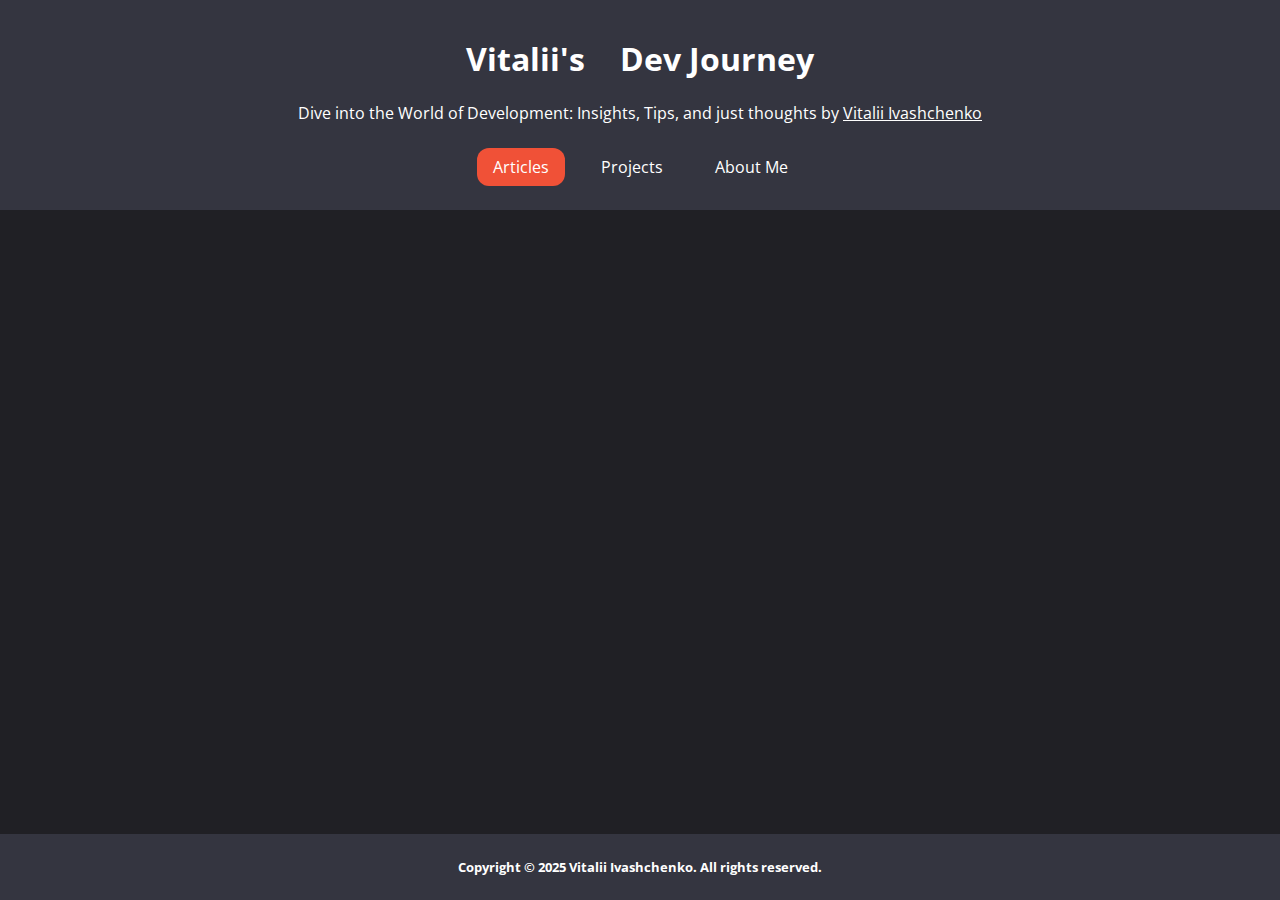
==== index.html @ 0760228d "Initial commit" ====
<!DOCTYPE html>
<html lang="en">

<head>
    <link href="https://fonts.googleapis.com" rel="preconnect">
    <link href="https://fonts.gstatic.com" rel="preconnect" crossorigin>
    <link href="https://fonts.googleapis.com/css2?family=Open+Sans:ital,wght@0,300..800;1,300..800&display=swap"
        rel="stylesheet">

    <link href="assets/stylesheets/styles.css" rel="stylesheet" type="text/css">

    <meta charset="UTF-8">
    <meta name="viewport" content="width=device-width, initial-scale=1.0">
    <title>Articles | Vitalii Ivashchenko</title>

    <script src="assets/javascripts/footer.js" defer></script>
    <script src="assets/javascripts/header.js" defer></script>
</head>

<body>
    <main-header></main-header>

    <main>

    </main>

    <main-footer></main-footer>
</body>

</html>
---- assets/stylesheets/styles.css ----
:root {
    background-color: rgba(32, 32, 37, 1);
    color: #fff;
    font-family: 'Open Sans', serif;
    --block-background-color: rgba(52, 53, 64, 0.5);
    --border-radius: 12px;
    --header-footer-background-color: rgba(52, 53, 64, 1);
}

a:link {
    color: #fff;
}

a:visited {
    color: #fff;
}

body {
    display: flex;
    flex-direction: column;
    margin: 0;
    min-height: 100vh;
    padding: 0;
}

footer {
    background: var(--header-footer-background-color);
    margin-top: auto;
    padding: 0.1rem 0;
    text-align: center;
}

header {
    background: var(--header-footer-background-color);
    padding: 1rem;
    text-align: center;
}

header nav {
    margin-bottom: 1rem;
    margin-top: 2rem;
}

header nav a {
    border-radius: var(--border-radius);
    margin: 0 0.5rem;
    padding: 0.5rem 1rem;
    position: relative;
    text-decoration: none;
}

header nav a:hover {
    background-color: #fff;
    color: #000;
}

header nav a:active {
    background-color: rgba(240, 81, 55, 1);
    color: #fff;
}

header nav a.active {
    background-color: rgba(240, 81, 55, 1);
    color: #fff;
}

main {
    flex: 1;
    max-width: 800px;
    margin: 0 auto;
    padding: 2rem;
}

.block {
    background-color: var(--block-background-color);
    border: 1px solid var(--header-footer-background-color);
    border-radius: var(--border-radius);
    margin-bottom: 1rem;
    padding: 1rem;
}

.block h2 {
    margin: 0;
}

.block ul {
    margin: 0;
}

.horizontal-container {
    align-items: center;
    display: flex;
    gap: 1rem;
}

.horizontal-container .spacer {
    flex-grow: 1;
}

.image-container {
    display: flex;
    justify-content: space-evenly;
}

.image-container img {
    height: auto;
    width: 25%;
}

.social-links {
    display: flex;
    justify-content: center;
    gap: 1rem;
    margin-top: 1rem;
}

.social-links a {
    color: #fff;
    text-decoration: none;
    padding: 0.5rem 1rem;
    border: 1px solid #fff;
    border-radius: 8px;
    transition: all 0.3s ease;
}

.social-links a:hover {
    background-color: #fff;
    color: #000;
}
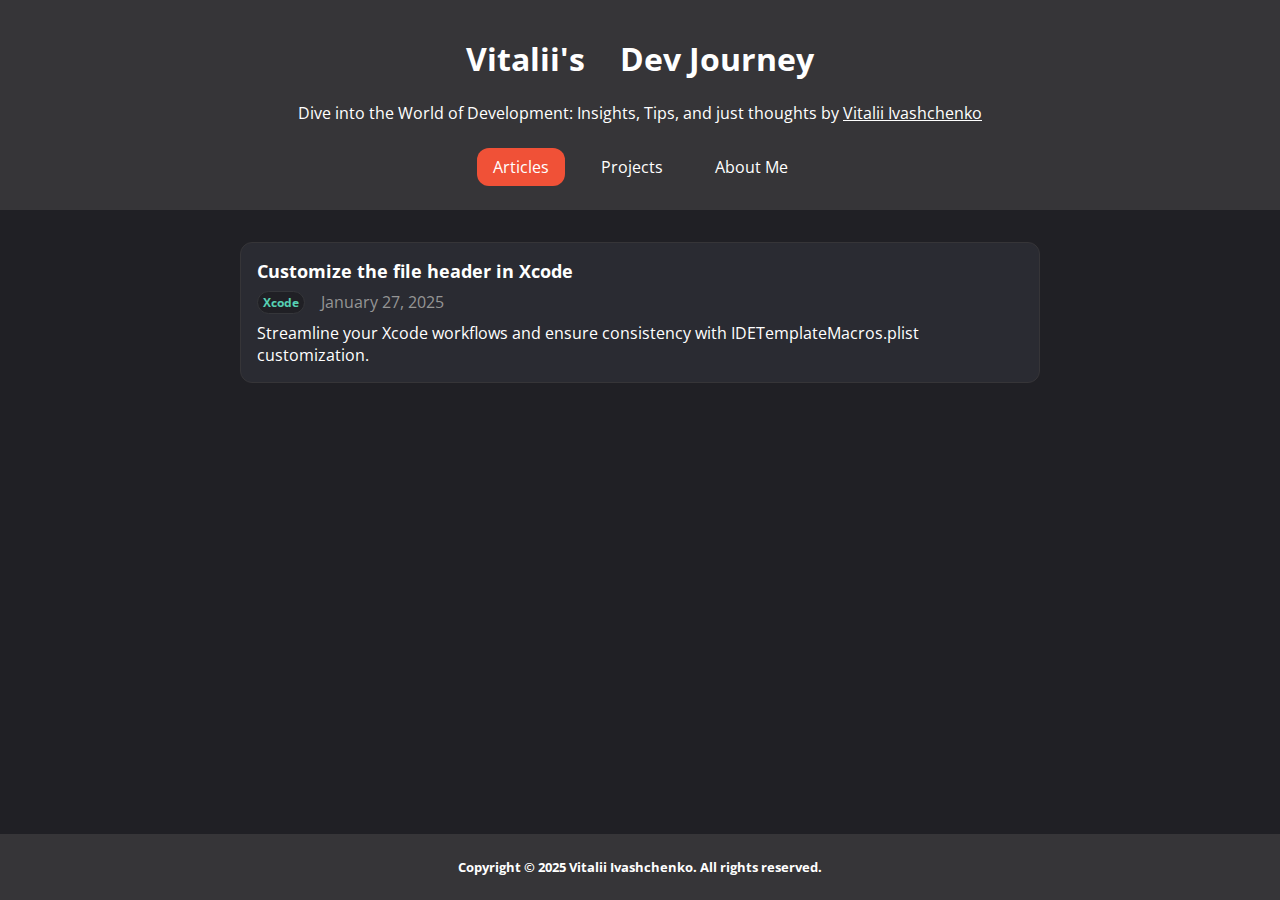
==== commit dd5245ab: "Update list of articles" ====
--- a/index.html
+++ b/index.html
@@ -13,6 +13,7 @@
     <meta name="viewport" content="width=device-width, initial-scale=1.0">
     <title>Articles | Vitalii Ivashchenko</title>
 
+    <script src="assets/javascripts/article.js" defer></script>
     <script src="assets/javascripts/footer.js" defer></script>
     <script src="assets/javascripts/header.js" defer></script>
 </head>
@@ -21,7 +22,12 @@
     <main-header></main-header>
 
     <main>
-
+        <div class="block">
+            <post-article date="January 27, 2025" style="width: 100%;"
+                description="Streamline your Xcode workflows and ensure consistency with IDETemplateMacros.plist customization."
+                link="articles/customize-the-file-header-in-xcode.html" tags="Xcode"
+                title="Customize the file header in Xcode"></post-article>
+        </div>
     </main>
 
     <main-footer></main-footer>
--- a/assets/stylesheets/styles.css
+++ b/assets/stylesheets/styles.css
@@ -1,10 +1,12 @@
 :root {
-    background-color: rgba(32, 32, 37, 1);
+    background-color: var(--background-color);
     color: #fff;
     font-family: 'Open Sans', serif;
+    --background-color: rgba(32, 32, 37, 1);
     --block-background-color: rgba(52, 53, 64, 0.5);
+    --border-color: rgba(53, 54, 58, 1);
     --border-radius: 12px;
-    --header-footer-background-color: rgba(52, 53, 64, 1);
+    --header-footer-background-color: rgba(54, 53, 56, 1);
 }
 
 a:link {
@@ -21,6 +23,15 @@
     margin: 0;
     min-height: 100vh;
     padding: 0;
+}
+
+code {
+    background-color: var(--background-color);
+    border: 1px solid var(--border-color);
+    border-radius: 8px;
+    color: #e83e8c;
+    font-weight: bold;
+    padding: 2px 4px;
 }
 
 footer {
@@ -79,6 +90,12 @@
     padding: 1rem;
 }
 
+.block h1 {
+    margin-bottom: 1rem;
+    margin-top: 1rem;
+    text-align: center;
+}
+
 .block h2 {
     margin: 0;
 }
@@ -87,14 +104,33 @@
     margin: 0;
 }
 
+.code {
+    background-color: var(--background-color);
+    border: 2px solid var(--border-color);
+    border-radius: var(--border-radius);
+    color: #fff;
+    margin-bottom: 1rem;
+    margin-top: 1rem;
+    padding: 10px 10px;
+    overflow-x: auto;
+}
+
+.code pre {
+    margin-bottom: 0;
+    margin-top: 0;
+}
+
+.header {
+    color: #959595;
+    display: flex;
+    gap: 0.5rem;
+    margin-bottom: 1rem;
+}
+
 .horizontal-container {
     align-items: center;
     display: flex;
     gap: 1rem;
-}
-
-.horizontal-container .spacer {
-    flex-grow: 1;
 }
 
 .image-container {
@@ -105,6 +141,22 @@
 .image-container img {
     height: auto;
     width: 25%;
+}
+
+.post-article {
+    color: #000;
+    display: block;
+    box-sizing: border-box;
+    width: 100%;
+}
+
+.post-article a {
+    text-decoration: none;
+}
+
+.post-article .title {
+    font-size: large;
+    font-weight: bold;
 }
 
 .social-links {
@@ -126,4 +178,25 @@
 .social-links a:hover {
     background-color: #fff;
     color: #000;
+}
+
+.spacer {
+    flex-grow: 1;
+}
+
+.subheader {
+    font-size: larger;
+    font-weight: bold;
+    margin-bottom: 1rem;
+    margin-top: 1rem;
+}
+
+.tag {
+    background-color: var(--background-color);
+    border: 1px solid var(--border-color);
+    border-radius: var(--border-radius);
+    color: #56D0B3;
+    font-weight: bold;
+    font-size: 75%;
+    padding: 2px 5px;
 }